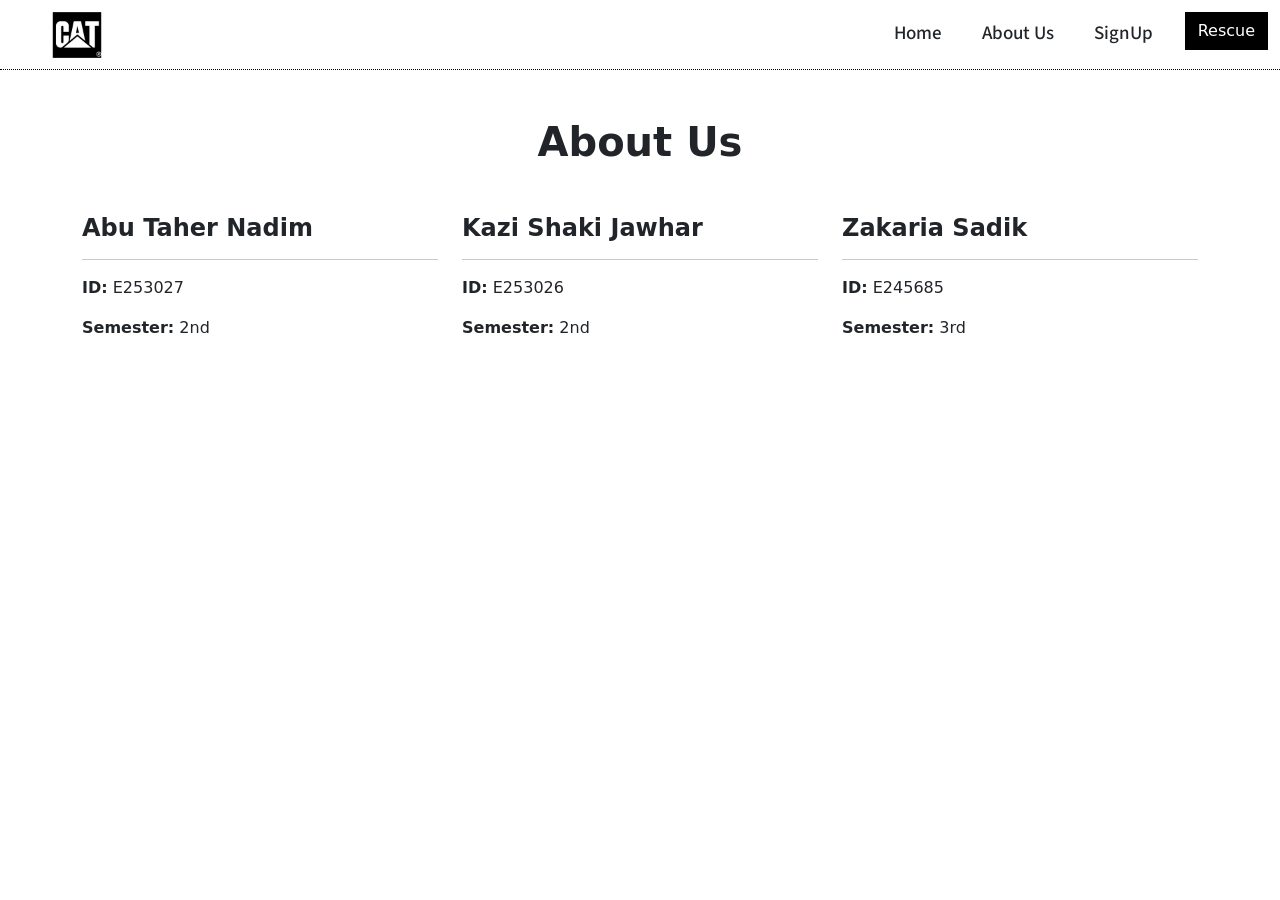
==== aboutus.html @ 2e2a1eff "Add files via upload" ====
<!DOCTYPE html>
<html lang="en">
<head>
  <meta charset="UTF-8">
  <meta name="viewport" content="width=device-width, initial-scale=1.0">
  <title>CatCampus</title>

  <link href="https://cdnjs.cloudflare.com/ajax/libs/bootstrap/5.3.3/css/bootstrap.min.css" rel="stylesheet">

  <link href="style.css" rel="stylesheet">
  <link rel="preconnect" href="https://fonts.googleapis.com">
<link rel="preconnect" href="https://fonts.gstatic.com" crossorigin>
<link href="https://fonts.googleapis.com/css2?family=Libre+Baskerville:ital,wght@0,400..700;1,400..700&display=swap" rel="stylesheet">
<link href="https://fonts.googleapis.com/css2?family=Libre+Baskerville:ital,wght@0,400..700;1,400..700&family=Source+Sans+3:ital,wght@0,200..900;1,200..900&display=swap" rel="stylesheet">
<link href="https://fonts.googleapis.com/css2?family=Dancing+Script:wght@400..700&family=Libre+Baskerville:ital,wght@0,400..700;1,400..700&family=Source+Sans+3:ital,wght@0,200..900;1,200..900&display=swap" rel="stylesheet">
</head>
<body>

  <nav class="navbar navbar-expand-lg" style="background-color: #ffffff;">
    <div class="container-fluid">
      <a class="navbar-brand" href="index.html">
        <img src="logo4.png" style="height:50px;width:auto;">
      </a>
      <button class="navbar-toggler" type="button" data-bs-toggle="collapse" data-bs-target="#navbarNav" aria-controls="navbarNav" aria-expanded="false" aria-label="Toggle navigation">
      <span class="navbar-toggler-icon"></span>
      </button>
  
   <div class="collapse navbar-collapse" id="navbarNav">
        <ul class="navbar-nav ms-auto gap-4">
          <li class="nav-item">
            <a class="nav-link active text-dark" aria-current="page" href="index.html">Home</a>
          </li>
  
          <li class="nav-item">
            <a class="nav-link text-dark" href="aboutus.html">About Us</a>
          </li>
          <li class="nav-item">
            <a class="nav-link text-dark" href="signup.html">SignUp</a>
          </li>
  
          <li class="nav-item">
            <a class="btn btn-danger" href="rescue.html">Rescue</a>
          </li>
        </ul>
      </div>
    </div>
  </nav>
  <section class="container py-5">
    <h1 class="text-center mb-5 fw-bold">About Us</h1>
    <div class="row justify-content-center g-4">
        <div class="col-md-4">
           <div class="habibi">
               <h4 class="fw-bold">Abu Taher Nadim</h4>
                <hr>
              <p><strong>ID:</strong> E253027</p>
                <p><strong>Semester:</strong> 2nd</p>
            </div>
        </div>

        <div class="col-md-4">
            <div class="habibi">
                <h4 class="fw-bold">Kazi Shaki Jawhar</h4>
                <hr>
                <p><strong>ID:</strong> E253026</p>
                <p><strong>Semester:</strong> 2nd</p>
            </div>
        </div>

        <div class="col-md-4">
            <div class="habibi">
                <h4 class="fw-bold">Zakaria Sadik</h4>
                <hr>
                <p><strong>ID:</strong> E245685</p>
                <p><strong>Semester:</strong> 3rd</p>
            </div>
        </div>

    </div>

</section>


  <script src="https://cdnjs.cloudflare.com/ajax/libs/bootstrap/5.3.3/js/bootstrap.bundle.min.js"></script>
</body>
</html>
---- style.css ----
*{
    margin:0;
    padding:0;
    box-sizing: border-box;
}

body{
    background-color: #ffffff;
}
.hero{
    background: #ffffff;
    display: flex;
    align-items: flex-start;
    min-height: 85vh;
    margin-top:80px;
    border-bottom: 1.8px dotted #000000;
}

.hero-img{
    width: 70%;
    max-width: 300px;
    margin: 10px auto 0 auto; 
    display: block;
}

.hero-title{
    color: rgb(0, 0, 0);
    font-size: 50px;
    font-family: 'Tiro Bangla', sans-serif;
    margin-bottom: 20px;
}

.hero p{
    color: rgb(0, 0, 0);
    font-family: 'Tiro Bangla', sans-serif;
    font-size: 22px;
    margin-bottom: 30px;
}
.nav-link{
    font-size: 19px;
    font-family: "source sans 3", serif;
    font-weight: 500;
}

.navbar{
    height: 70px;
    padding: 0;
    border-bottom: 1.8px dotted #000000;
}
.navbar-brand{
    margin-left: 40px;
}

.btn-danger{
    background-color: #000000;
    border-radius: 0px;
    border-color: #000000;
}

.cat-section{
    padding: 8px 40px;
    background-color: #ffffff;
}

.cat-card{
    border:solid 0.5px #d6d6d6;
    border-radius: 10px;
    overflow: hidden;
    background: #ffffff;
}
.card-img-top{
    height: 200px;
    width: 100%;
    object-fit: cover;
    border-bottom: 0.5px solid #c9c6c6;
}

.card-title{
    font-size: 27px;
    font-weight: 700;
    font-family: 'Cormorant Garamond', serif;
    color: #f00e4a;
    margin-bottom: 5px;
}
.card-text{
    color: #555;
    margin-bottom: 5px;
    line-height: 1.2;
    font-size: 17px;
    font-family: 'Libre Baskerville ', serif;
}

.adopt-btn{
    width: 50%;
    background-color: #000;
    color: #fff;
    border-radius: 0px;
}

.donate-btn {
    width: 50%;
    background-color: #000000;
    color: #ffffff;
    border: 1px solid #000000;
    border-radius: 0px;
}

.cat-section h2{
    font-family:sans-serif;
    font-size: 30px;
    font-weight: 400;
    color: #000000;
    margin-bottom: 20px;
}

form {
    width: 100%;
    max-width: 500px;
    background-color: #ffffff;;
    border-radius: 10px;
}

.btn-submit {
    background-color: #000000;
    border-color: #000000;
    color: #ffffff;
}
#outputMessage {
    text-align: center;
    margin-top: 15px;
    font-family:serif;
    font-weight: 300;
    font-size:15px;
    color: green;
}
.adopt-form{    
        max-width: 500px;
        margin: 50px auto;
        width:100%
    }

.auth-page{
        min-height: calc(100vh - 60px);
        display: flex;
        align-items: center;
        justify-content: center;
        background: #ffffff;
    }
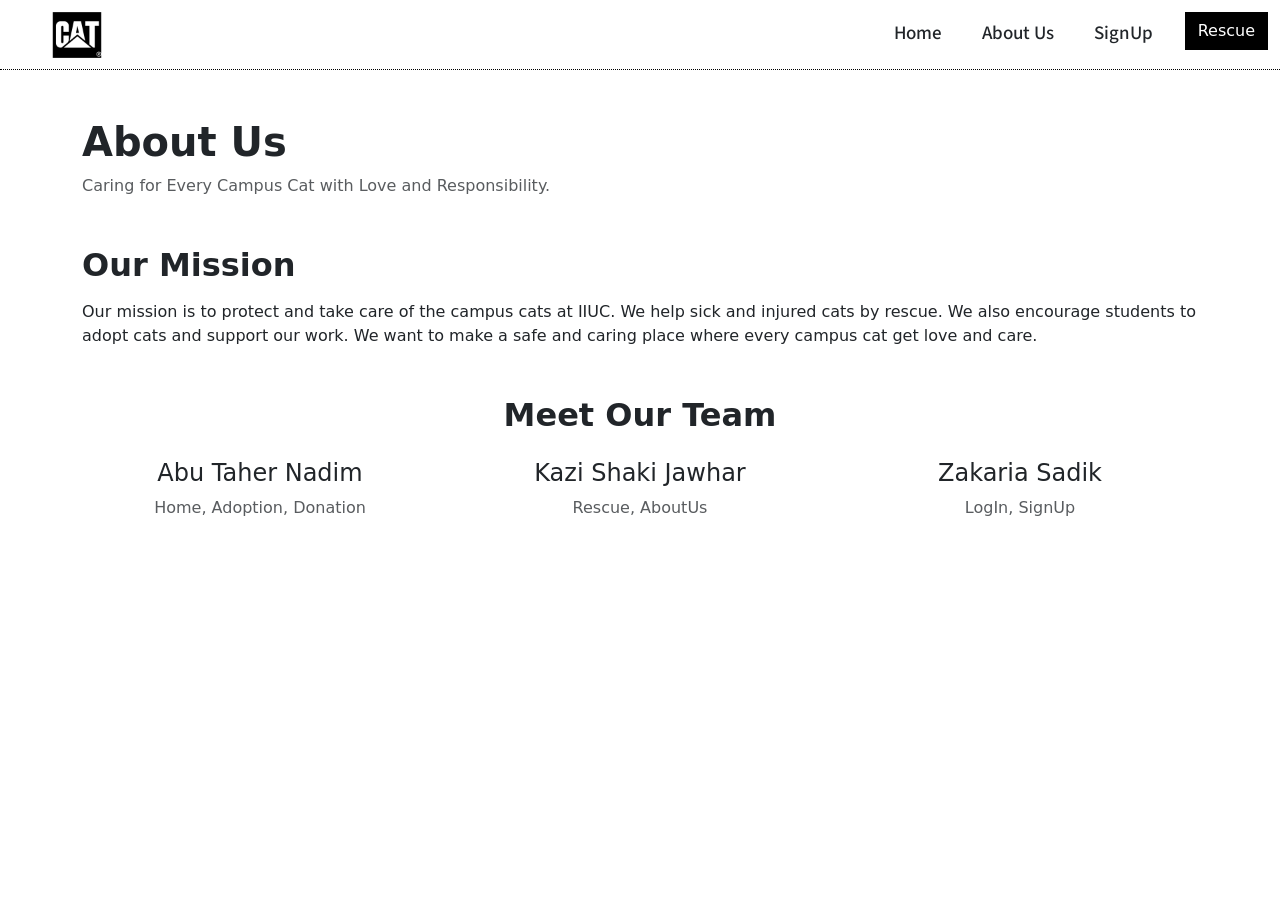
==== commit f9b0b02b: "Update aboutus.html" ====
--- a/aboutus.html
+++ b/aboutus.html
@@ -46,40 +46,48 @@
     </div>
   </nav>
   <section class="container py-5">
-    <h1 class="text-center mb-5 fw-bold">About Us</h1>
-    <div class="row justify-content-center g-4">
-        <div class="col-md-4">
-           <div class="habibi">
-               <h4 class="fw-bold">Abu Taher Nadim</h4>
-                <hr>
-              <p><strong>ID:</strong> E253027</p>
-                <p><strong>Semester:</strong> 2nd</p>
+    <div class="text-start mb-5">
+        <h1 class="fw-bold">About Us</h1>
+        <p class="text-muted">
+            Caring for Every Campus Cat with Love and Responsibility.
+        </p>
+    </div>
+
+    <div class="mb-5">
+        <h2 class="fw-bold mb-3">Our Mission</h2>
+        <p>
+            Our mission is to protect and take care of the campus cats at IIUC. We help sick and injured cats by rescue. We also encourage students to adopt cats and support our work. We want to make a safe and caring place where every campus cat get love and care.
+        </p>
+    </div>
+
+    <div>
+        <h2 class="fw-bold text-center mb-4">Meet Our Team</h2>
+
+        <div class="row justify-content-center g-4">
+
+            <div class="col-md-4 text-center">
+                
+                    <h4>Abu Taher Nadim</h4>
+                    <p class="text-muted">Home, Adoption, Donation</p>
+                
+            </div>
+
+            <div class="col-md-4 text-center">
+                
+                    <h4>Kazi Shaki Jawhar</h4>
+                    <p class="text-muted">Rescue, AboutUs </p>
+            </div>
+            <div class="col-md-4 text-center">
+               
+                    <h4>Zakaria Sadik</h4>
+                    <p class="text-muted">LogIn, SignUp</p>
+                
             </div>
         </div>
-
-        <div class="col-md-4">
-            <div class="habibi">
-                <h4 class="fw-bold">Kazi Shaki Jawhar</h4>
-                <hr>
-                <p><strong>ID:</strong> E253026</p>
-                <p><strong>Semester:</strong> 2nd</p>
-            </div>
-        </div>
-
-        <div class="col-md-4">
-            <div class="habibi">
-                <h4 class="fw-bold">Zakaria Sadik</h4>
-                <hr>
-                <p><strong>ID:</strong> E245685</p>
-                <p><strong>Semester:</strong> 3rd</p>
-            </div>
-        </div>
-
     </div>
 
 </section>
 
-
   <script src="https://cdnjs.cloudflare.com/ajax/libs/bootstrap/5.3.3/js/bootstrap.bundle.min.js"></script>
 </body>
-</html>+</html>
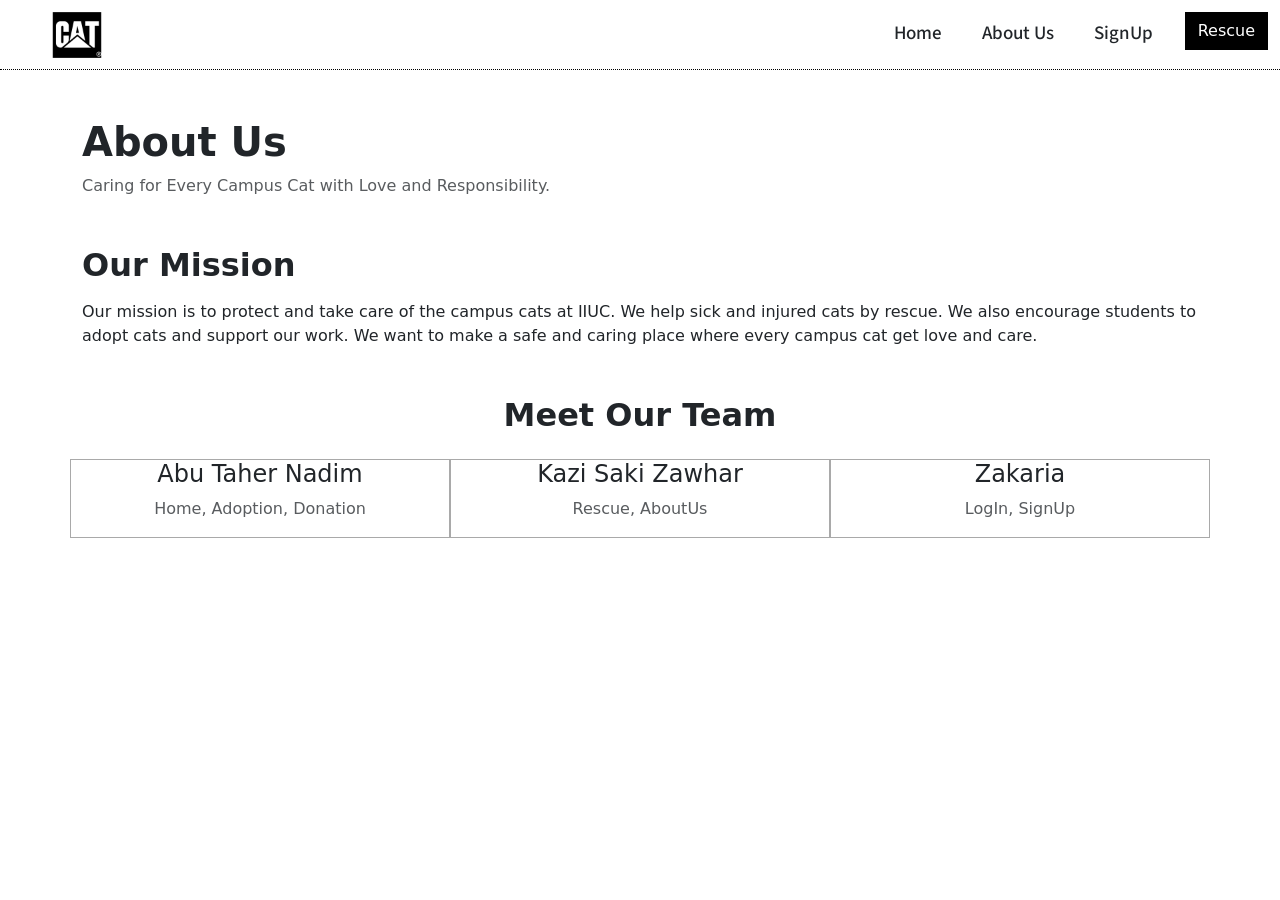
==== commit 5dd539b2: "Update aboutus.html" ====
--- a/aboutus.html
+++ b/aboutus.html
@@ -46,6 +46,7 @@
     </div>
   </nav>
   <section class="container py-5">
+
     <div class="text-start mb-5">
         <h1 class="fw-bold">About Us</h1>
         <p class="text-muted">
@@ -65,29 +66,32 @@
 
         <div class="row justify-content-center g-4">
 
-            <div class="col-md-4 text-center">
+            <div class="col-md-4 text-center" style="border: 1px solid #A9A9A9;">
                 
                     <h4>Abu Taher Nadim</h4>
                     <p class="text-muted">Home, Adoption, Donation</p>
                 
             </div>
 
-            <div class="col-md-4 text-center">
+            <div class="col-md-4 text-center" style="border: 1px solid #A9A9A9;">
                 
-                    <h4>Kazi Shaki Jawhar</h4>
+                    <h4>Kazi Saki Zawhar</h4>
                     <p class="text-muted">Rescue, AboutUs </p>
             </div>
-            <div class="col-md-4 text-center">
+
+            <div class="col-md-4 text-center"style="border: 1px solid #A9A9A9;" >
                
-                    <h4>Zakaria Sadik</h4>
+                    <h4>Zakaria</h4>
                     <p class="text-muted">LogIn, SignUp</p>
                 
             </div>
+
         </div>
     </div>
 
 </section>
 
+
   <script src="https://cdnjs.cloudflare.com/ajax/libs/bootstrap/5.3.3/js/bootstrap.bundle.min.js"></script>
 </body>
 </html>
